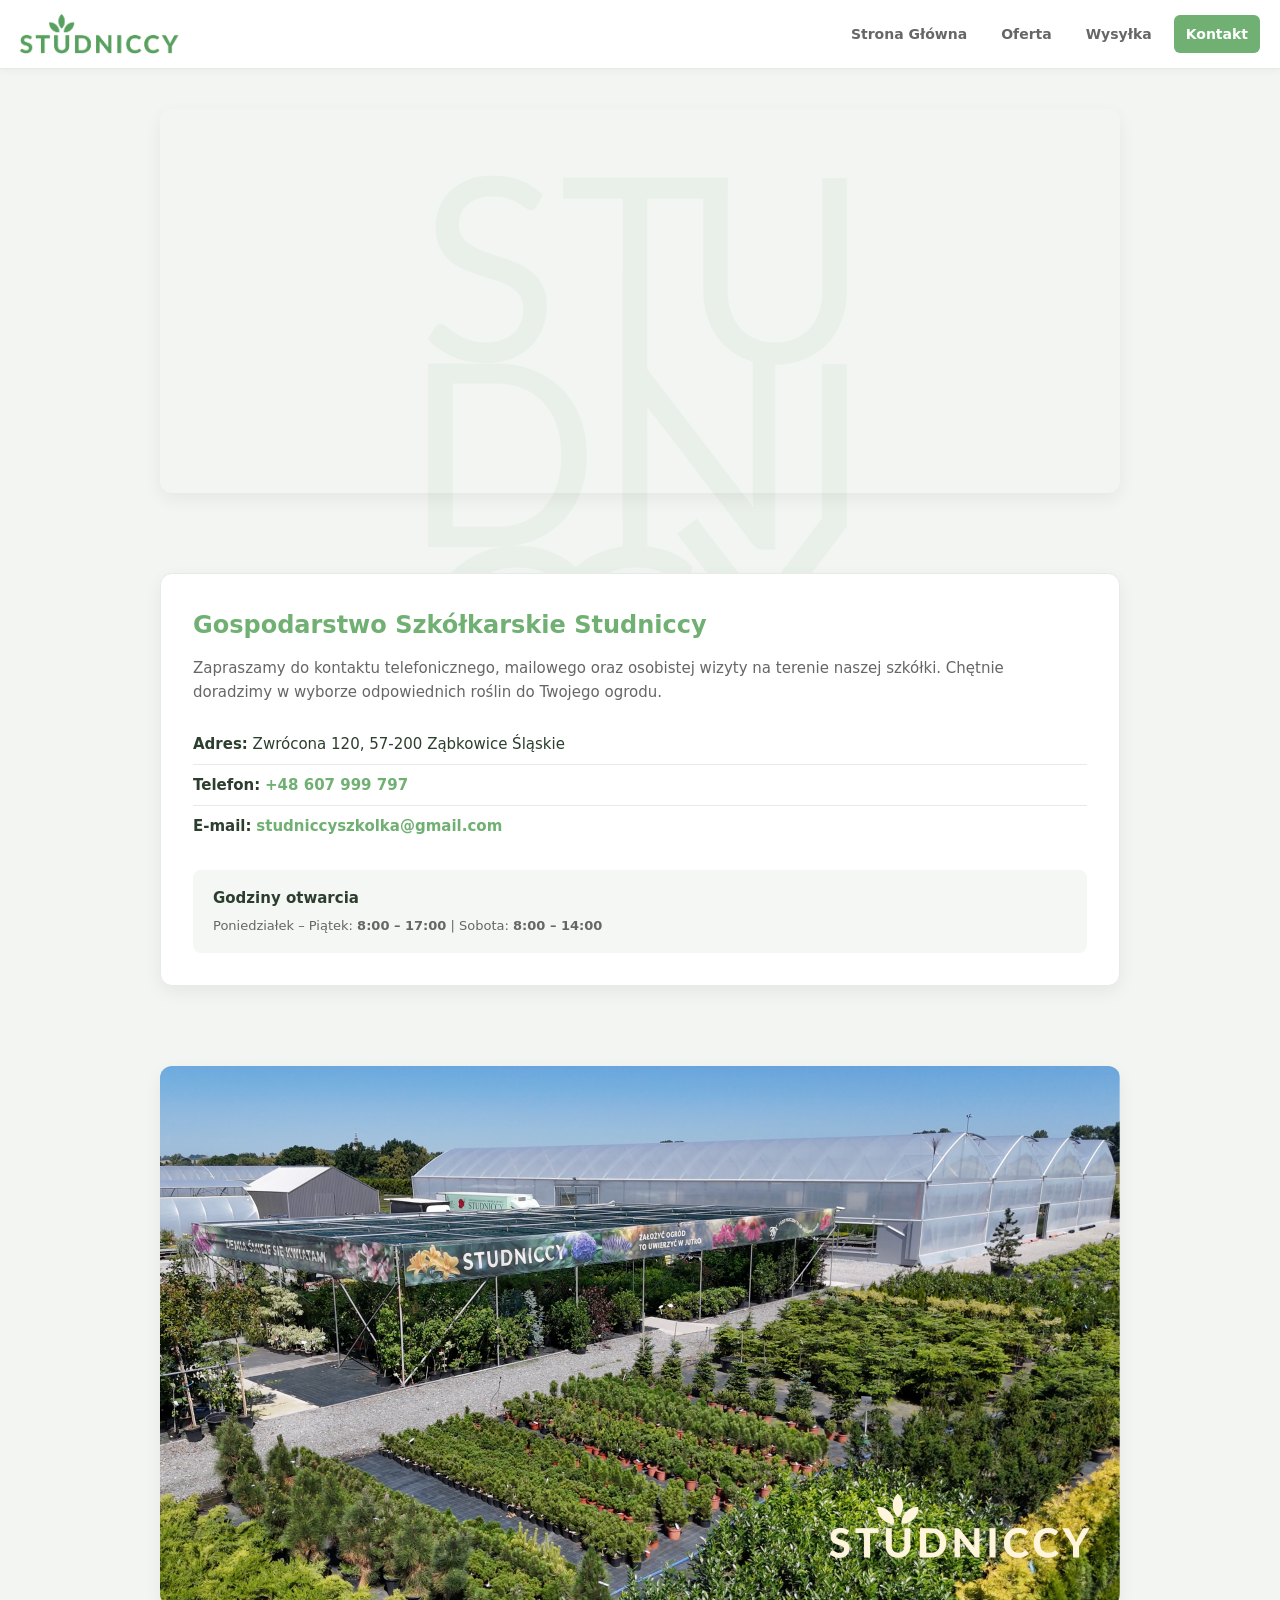
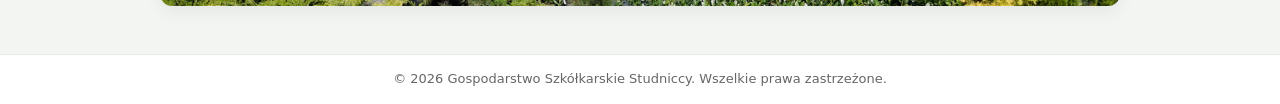
==== kontakt.html @ 6dc69311 "fajny commit" ====
<!DOCTYPE html>
<html lang="pl">
<head>
    <meta charset="UTF-8">
    <title>Kontakt - Szkółka Roślin Studniccy</title>
    <link rel="stylesheet" href="style.css">
</head>
<body>

    <div class="bg-watermark"></div>

    <header class="navbar">
        <a href="index.html" class="logo">
    <img src="zdjecia/logo.png" alt="Szkółka Studniccy">
</a>
        <nav class="nav-links">
            <a href="index.html">Strona Główna</a>
            <a href="oferta.html">Oferta</a>
            <a href="wysylka.html">Wysyłka</a>
            <a href="kontakt.html" class="active">Kontakt</a>
        </nav>
    </header>

    <section class="map-section">
        <div class="map-container">
            <iframe 
                src="https://www.google.com/maps/embed?pb=!1m18!1m12!1m3!1d2538.0772718160456!2d16.8223629!3d50.6136682!2m3!1f0!2f0!3f0!3m2!1i1024!2i768!4f13.1!3m3!1m2!1s0x470e253109110d3d%3A0x4921ec39b0c9847c!2sStudniccy%20Szk%C3%B3%C5%82ka%20Ro%C5%9Blin!5e0!3m2!1spl!2spl!4v1710000000000!5m2!1spl!2spl" 
                width="100%" 
                height="450" 
                style="border:0;" 
                allowfullscreen="" 
                loading="lazy" 
                referrerpolicy="no-referrer-when-downgrade">
</iframe>
        </div>
    </section>

    <section class="about-section">
    <div class="about-card-wrapper">
        <div class="about-content">
            <h2>Gospodarstwo Szkółkarskie Studniccy</h2>
            <p class="lead-text">
                Zapraszamy do kontaktu telefonicznego, mailowego oraz osobistej wizyty na terenie naszej szkółki. Chętnie doradzimy w wyborze odpowiednich roślin do Twojego ogrodu.
            </p>

            <ul class="contact-list">
                <li>
                    <strong>Adres:</strong> Zwrócona 120, 57-200 Ząbkowice Śląskie
                </li>
                <li>
                    <strong>Telefon:</strong> <a href="tel:+48607999797">+48 607 999 797</a>
                </li>
                <li>
                    <strong>E-mail:</strong> <a href="mailto:studniccyszkolka@gmail.com">studniccyszkolka@gmail.com</a>
                </li>
            </ul>

            <div class="opening-hours">
                <h3>Godziny otwarcia</h3>
                <p>Poniedziałek – Piątek: <strong>8:00 – 17:00</strong> | Sobota: <strong>8:00 – 14:00</strong></p>
            </div>
        </div>
    </div>
</section>

    <section class="company-photo-section">
        <div class="company-photo-card">
            <img src="zdjecia/2.png" alt="Wejście do Szkółki Roślin Studniccy">
        </div>
    </section>

    <footer class="footer">
        <p>&copy; 2026 Gospodarstwo Szkółkarskie Studniccy. Wszelkie prawa zastrzeżone.</p>
    </footer>

</body>
</html>
---- style.css ----
:root {
    --primary-color: #70B072;
    --primary-hover: #5A9B5C;
    --bg-cozy: #F2F5F2;
    --card-bg: #FFFFFF;
    --text-color: #2C3E2E;
    --text-muted: #666666;
    --border-radius: 12px;
    --shadow-sm: 0 2px 8px rgba(0, 0, 0, 0.04);
    --shadow-md: 0 6px 18px rgba(0, 0, 0, 0.06);
}

* {
    box-sizing: border-box;
    margin: 0;
    padding: 0;
}

body {
    font-family: 'Segoe UI', system-ui, -apple-system, sans-serif;
    background-color: var(--bg-cozy);
    color: var(--text-color);
    line-height: 1.6;
    display: flex;
    flex-direction: column;
    min-height: 100vh;
    position: relative;
}

.bg-watermark {
    position: fixed;
    top: 50%;
    left: 50%;
    transform: translate(-50%, -50%);
    width: 800px; 
    height: 800px;
    background-image: url('zdjecia/logotlo.png');
    background-repeat: no-repeat;
    background-position: center;
    background-size: contain;
    opacity: 0.05;
    pointer-events: none;
    z-index: -1;
}

.navbar {
    background-color: var(--card-bg);
    border-bottom: 1px solid #E5EBE5;
    padding: 14px 20px;
    display: flex;
    justify-content: space-between;
    align-items: center; 
    top: 0;
    z-index: 1000;
    box-shadow: var(--shadow-sm);
    width: 100%;
}

.logo {
    display: flex;
    align-items: center; 
    text-decoration: none;
    font-size: 18px;
    font-weight: 800;
    color: var(--primary-color);
    letter-spacing: 1px;
}

.logo img {
    height: 40px; 
    width: auto;
    display: block;
}

.nav-links {
    display: flex;
    align-items: center;
    gap: 10px;
}

.nav-links a {
    text-decoration: none;
    color: var(--text-muted);
    font-weight: 600;
    font-size: 14px;
    padding: 8px 12px;
    border-radius: 6px;
    transition: all 0.2s ease;
}

.nav-links a:hover {
    color: var(--primary-color);
    background-color: #EBF4EC;
}

.nav-links a.active {
    color: var(--card-bg);
    background-color: var(--primary-color);
}

.hero-video {
    max-width: 100%;
    margin: 0;
    padding: 0;
    width: 100%;
}

.video-container {
    position: relative;
    padding-bottom: 56.25%;
    height: 0;
    overflow: hidden;
    border-radius: 0;
    box-shadow: var(--shadow-md);
}

.video-container iframe {
    position: absolute;
    top: 0;
    left: 0;
    width: 100%;
    height: 100%;
    border: none;
}

.about-section, .shipping-section, .gallery-section, .info-section, .offer-section, .map-section, .company-photo-section {
    max-width: 1000px;
    margin: 40px auto;
    padding: 0 20px;
    width: 100%;
}

.about-card-wrapper {
    background: var(--card-bg);
    border-radius: var(--border-radius);
    border: 1px solid #E5EBE5;
    box-shadow: var(--shadow-md);
    display: flex;
    gap: 32px;
    padding: 32px;
    align-items: center;
}

.about-image {
    flex: 0 0 40%;
    border-radius: 8px;
    overflow: hidden;
}

.about-image img {
    width: 100%;
    height: 100%;
    max-height: 320px;
    object-fit: cover;
    object-position: center; 
    display: block;
    border-radius: 8px;
}

.about-content, .about-text {
    flex: 1;
    display: flex;
    flex-direction: column;
}

.about-content h2, .about-text h2, .gallery-section h2, .offer-section h2 {
    color: var(--primary-color);
    font-size: 24px;
    margin-bottom: 12px;
}

.lead-text {
    font-size: 15px;
    line-height: 1.6;
    color: var(--text-muted);
    margin-bottom: 20px;
}

.about-grid {
    display: grid;
    grid-template-columns: 1fr 1fr;
    gap: 16px;
    margin-bottom: 24px;
}

.about-card {
    background: #F9FBF9;
    padding: 16px;
    border-radius: 8px;
    border: 1px solid #E5EBE5;
}

.about-card h3 {
    margin-top: 0;
    font-size: 15px;
    color: var(--text-color);
    margin-bottom: 6px;
}

.about-card p {
    margin: 0;
    color: var(--text-muted);
    font-size: 13px;
    line-height: 1.5;
}

.opening-hours {
    background: #F4F7F4;
    padding: 16px 20px;
    border-radius: 8px;
}

.opening-hours h3 {
    margin: 0 0 6px 0;
    font-size: 15px;
    color: var(--text-color);
}

.opening-hours p {
    margin: 0;
    font-size: 13px;
    color: var(--text-muted);
}

.shipping-grid {
    display: grid;
    grid-template-columns: repeat(3, 1fr);
    gap: 20px;
    margin-top: 30px;
}

.shipping-card {
    background: var(--card-bg);
    padding: 24px 20px;
    border-radius: var(--border-radius);
    border: 1px solid #E5EBE5;
    box-shadow: var(--shadow-md);
    text-align: center;
}

.shipping-card h3 {
    font-size: 16px;
    color: var(--primary-color);
    margin-bottom: 10px;
}

.shipping-card p {
    margin: 0;
    color: var(--text-muted);
    font-size: 13.5px;
    line-height: 1.5;
}

.shipping-footer-grid {
    display: grid;
    grid-template-columns: 1fr 1fr;
    gap: 20px;
    margin-top: 30px;
}

.piorin-box, .note-box {
    background: var(--card-bg);
    padding: 22px 24px;
    border-radius: var(--border-radius);
    box-shadow: var(--shadow-md);
    border: 1px solid #E5EBE5;
}

.piorin-box h4, .note-box h4 {
    margin: 0 0 8px 0;
    font-size: 15px;
    color: var(--text-color);
}

.piorin-box p, .note-box p {
    margin: 0;
    font-size: 13.5px;
    color: var(--text-muted);
    line-height: 1.5;
}

.gallery-grid {
    display: grid;
    grid-template-columns: repeat(auto-fill, minmax(220px, 1fr));
    gap: 16px;
}

.gallery-grid a[data-fancybox] {
    display: block;
    position: relative;
    width: 100%;
    aspect-ratio: 4 / 3; 
    overflow: hidden;
    border-radius: var(--border-radius);
    box-shadow: var(--shadow-sm);
    background-color: #EBF4EC;
    cursor: pointer;
}

.gallery-grid a[data-fancybox] img {
    width: 100%;
    height: 100%;
    object-fit: cover; 
    display: block;
    border-radius: 0; 
    transition: transform 0.3s ease, filter 0.3s ease;
}

.gallery-grid a[data-fancybox]:hover img {
    transform: scale(1.06);
    filter: brightness(1.03);
}

.info-grid {
    display: grid;
    grid-template-columns: repeat(3, 1fr);
    gap: 20px;
}

.info-card {
    background-color: var(--card-bg);
    padding: 24px 20px;
    border-radius: var(--border-radius);
    box-shadow: var(--shadow-md);
    text-align: center;
}

.info-card h3 {
    color: var(--primary-color);
    margin-bottom: 8px;
}

.offer-desc {
    margin-bottom: 20px;
    color: var(--text-muted);
}

.category-buttons {
    display: flex;
    gap: 10px;
    margin-bottom: 20px;
}

.category-btn {
    background-color: var(--card-bg);
    color: var(--primary-color);
    border: 1px solid var(--primary-color);
    padding: 8px 20px;
    border-radius: 8px;
    font-weight: 600;
    font-size: 14px;
    cursor: pointer;
    transition: all 0.2s ease;
}

.category-btn.active,
.category-btn:hover {
    background-color: var(--primary-color);
    color: #FFFFFF;
}

.table-container {
    background-color: var(--card-bg);
    border-radius: var(--border-radius);
    box-shadow: var(--shadow-md);
    overflow: hidden;
}

.offer-table {
    width: 100%;
    border-collapse: collapse;
    text-align: left;
}

.offer-table th {
    background-color: var(--primary-color);
    color: #FFFFFF;
    padding: 14px 18px;
    font-weight: 600;
    font-size: 14px;
}

.offer-table td {
    padding: 14px 18px;
    border-bottom: 1px solid #F0F4F0;
    font-size: 14px;
}

.offer-table tbody tr:nth-child(even) {
    background-color: #FBFDFB;
}

.map-container {
    position: relative;
    padding-bottom: 40%;
    height: 0;
    overflow: hidden;
    border-radius: var(--border-radius);
    box-shadow: var(--shadow-md);
}

.map-container iframe {
    position: absolute;
    top: 0;
    left: 0;
    width: 100%;
    height: 100%;
    border: none;
}

.company-photo-card img {
    width: 100%;
    height: auto;
    object-fit: cover;
    border-radius: var(--border-radius);
    box-shadow: var(--shadow-md);
    overflow: hidden;
}

.allegro-section {
    max-width: 1000px;
    margin: 30px auto 0 auto;
    padding: 0 20px;
    width: 100%;
}

.allegro-card {
    background-color: var(--card-bg);
    border: 1px solid #E2EDE2;
    padding: 35px 20px;
    border-radius: var(--border-radius);
    box-shadow: var(--shadow-md);
    display: flex;
    flex-direction: column;
    align-items: center;
    text-align: center;
}

.allegro-card h2 {
    color: var(--primary-color);
    margin-bottom: 10px;
    font-size: 22px;
}

.allegro-card p {
    margin-bottom: 20px;
    color: var(--text-muted);
    max-width: 600px;
    font-size: 14px;
}

.allegro-btn {
    display: inline-block;
    margin: 0 auto;
    background-color: #FF5A00;
    color: #FFFFFF;
    padding: 14px 32px;
    text-decoration: none;
    font-weight: 700;
    font-size: 15px;
    border-radius: 8px;
    box-shadow: 0 4px 12px rgba(255, 90, 0, 0.2);
    transition: all 0.2s ease;
}

.allegro-btn:hover {
    background-color: #E04F00;
    transform: translateY(-2px);
}

.contact-list {
    list-style: none;
    padding: 0;
    margin: 0 0 24px 0;
}

.contact-list li {
    font-size: 15px;
    color: var(--text-color);
    padding: 8px 0;
    border-bottom: 1px solid #E5EBE5;
}

.contact-list li:last-child {
    border-bottom: none;
}

.contact-list a {
    color: var(--primary-color);
    text-decoration: none;
    font-weight: 600;
}

.contact-list a:hover {
    text-decoration: underline;
}

.footer {
    margin-top: auto;
    text-align: center;
    padding: 14px 20px;
    background-color: var(--card-bg);
    border-top: 1px solid #E5EBE5;
    color: var(--text-muted);
    font-size: 13px;
}

@media (max-width: 850px) {
    .about-card-wrapper {
        flex-direction: column;
        padding: 20px;
    }

    .about-image {
        width: 100%;
        max-height: 280px;
    }

    .about-grid, .shipping-grid, .shipping-footer-grid, .info-grid {
        grid-template-columns: 1fr;
    }
}
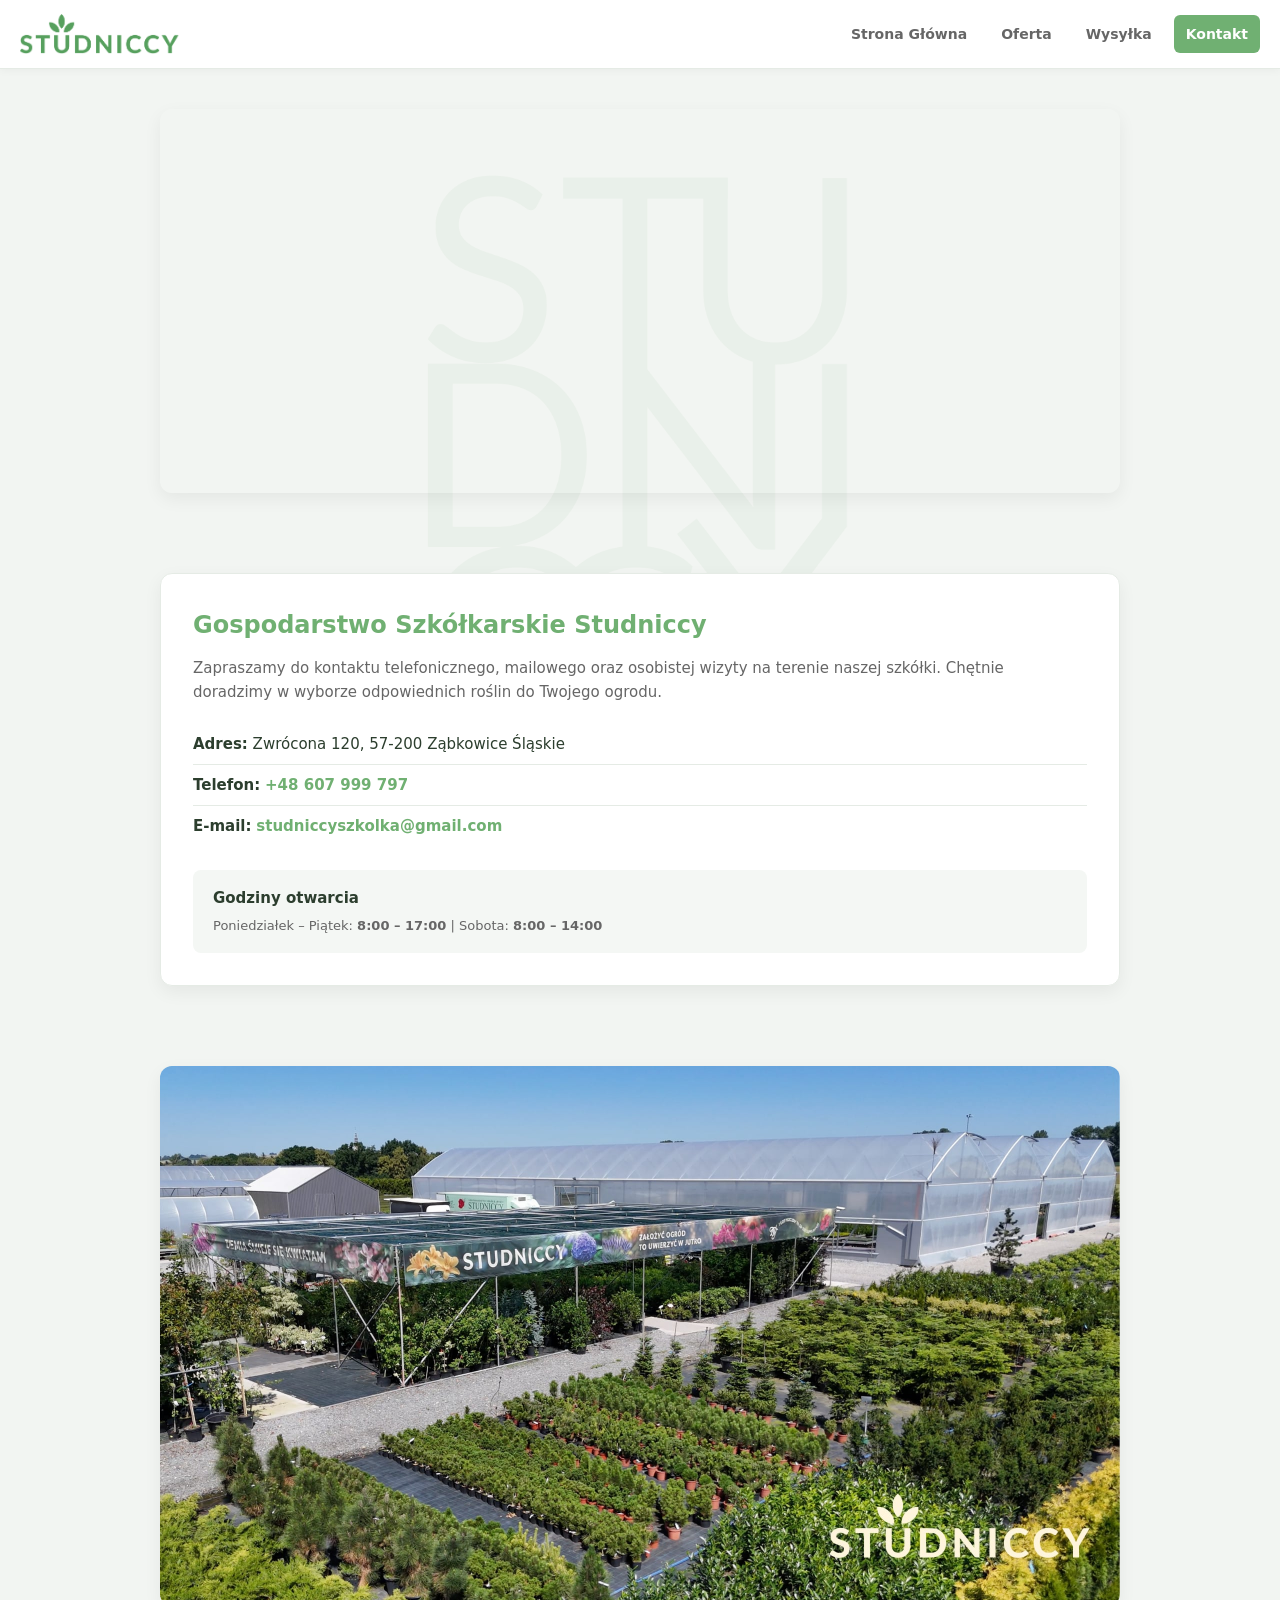
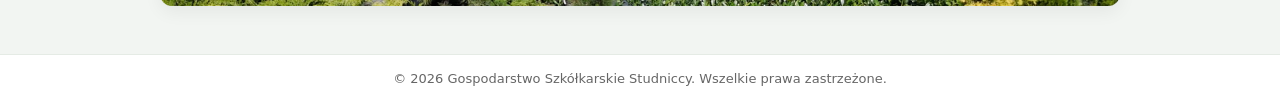
==== commit 4086cefc: "zmiany na telefon" ====
--- a/kontakt.html
+++ b/kontakt.html
@@ -4,6 +4,7 @@
     <meta charset="UTF-8">
     <title>Kontakt - Szkółka Roślin Studniccy</title>
     <link rel="stylesheet" href="style.css">
+    <meta name="viewport" content="width=device-width, initial-scale=1.0">    
 </head>
 <body>
 
@@ -65,7 +66,7 @@
 
     <section class="company-photo-section">
         <div class="company-photo-card">
-            <img src="zdjecia/2.png" alt="Wejście do Szkółki Roślin Studniccy">
+            <img src="zdjecia/16.jpg" alt="Wejście do Szkółki Roślin Studniccy">
         </div>
     </section>
 
--- a/style.css
+++ b/style.css
@@ -32,7 +32,7 @@
     top: 50%;
     left: 50%;
     transform: translate(-50%, -50%);
-    width: 800px; 
+    width: 800px;
     height: 800px;
     background-image: url('zdjecia/logotlo.png');
     background-repeat: no-repeat;
@@ -49,7 +49,7 @@
     padding: 14px 20px;
     display: flex;
     justify-content: space-between;
-    align-items: center; 
+    align-items: center;
     top: 0;
     z-index: 1000;
     box-shadow: var(--shadow-sm);
@@ -58,7 +58,7 @@
 
 .logo {
     display: flex;
-    align-items: center; 
+    align-items: center;
     text-decoration: none;
     font-size: 18px;
     font-weight: 800;
@@ -67,7 +67,7 @@
 }
 
 .logo img {
-    height: 40px; 
+    height: 40px;
     width: auto;
     display: block;
 }
@@ -123,7 +123,13 @@
     border: none;
 }
 
-.about-section, .shipping-section, .gallery-section, .info-section, .offer-section, .map-section, .company-photo-section {
+.about-section,
+.shipping-section,
+.gallery-section,
+.info-section,
+.offer-section,
+.map-section,
+.company-photo-section {
     max-width: 1000px;
     margin: 40px auto;
     padding: 0 20px;
@@ -152,18 +158,22 @@
     height: 100%;
     max-height: 320px;
     object-fit: cover;
-    object-position: center; 
+    object-position: center;
     display: block;
     border-radius: 8px;
 }
 
-.about-content, .about-text {
+.about-content,
+.about-text {
     flex: 1;
     display: flex;
     flex-direction: column;
 }
 
-.about-content h2, .about-text h2, .gallery-section h2, .offer-section h2 {
+.about-content h2,
+.about-text h2,
+.gallery-section h2,
+.offer-section h2 {
     color: var(--primary-color);
     font-size: 24px;
     margin-bottom: 12px;
@@ -258,7 +268,8 @@
     margin-top: 30px;
 }
 
-.piorin-box, .note-box {
+.piorin-box,
+.note-box {
     background: var(--card-bg);
     padding: 22px 24px;
     border-radius: var(--border-radius);
@@ -266,13 +277,15 @@
     border: 1px solid #E5EBE5;
 }
 
-.piorin-box h4, .note-box h4 {
+.piorin-box h4,
+.note-box h4 {
     margin: 0 0 8px 0;
     font-size: 15px;
     color: var(--text-color);
 }
 
-.piorin-box p, .note-box p {
+.piorin-box p,
+.note-box p {
     margin: 0;
     font-size: 13.5px;
     color: var(--text-muted);
@@ -289,7 +302,7 @@
     display: block;
     position: relative;
     width: 100%;
-    aspect-ratio: 4 / 3; 
+    aspect-ratio: 4 / 3;
     overflow: hidden;
     border-radius: var(--border-radius);
     box-shadow: var(--shadow-sm);
@@ -300,9 +313,9 @@
 .gallery-grid a[data-fancybox] img {
     width: 100%;
     height: 100%;
-    object-fit: cover; 
+    object-fit: cover;
     display: block;
-    border-radius: 0; 
+    border-radius: 0;
     transition: transform 0.3s ease, filter 0.3s ease;
 }
 
@@ -505,19 +518,40 @@
     font-size: 13px;
 }
 
+/* Wklej na samym dole pliku style.css */
 @media (max-width: 850px) {
+    .navbar {
+        flex-direction: column !important;
+        gap: 15px !important;
+        padding: 15px !important;
+    }
+
+    .nav-links {
+        flex-direction: column !important;
+        width: 100% !important;
+        gap: 8px !important;
+    }
+
+    .nav-links a {
+        width: 100% !important;
+        text-align: center !important;
+    }
+
+    .about-grid {
+        grid-template-columns: 1fr !important;
+    }
+
+    .gallery-grid {
+        grid-template-columns: 1fr !important;
+    }
+
+    .shipping-grid,
+    .shipping-footer-grid,
+    .info-grid {
+        grid-template-columns: 1fr !important;
+    }
+
     .about-card-wrapper {
-        flex-direction: column;
-        padding: 20px;
-    }
-
-    .about-image {
-        width: 100%;
-        max-height: 280px;
-    }
-
-    .about-grid, .shipping-grid, .shipping-footer-grid, .info-grid {
-        grid-template-columns: 1fr;
-    }
-}
-
+        flex-direction: column !important;
+    }
+}
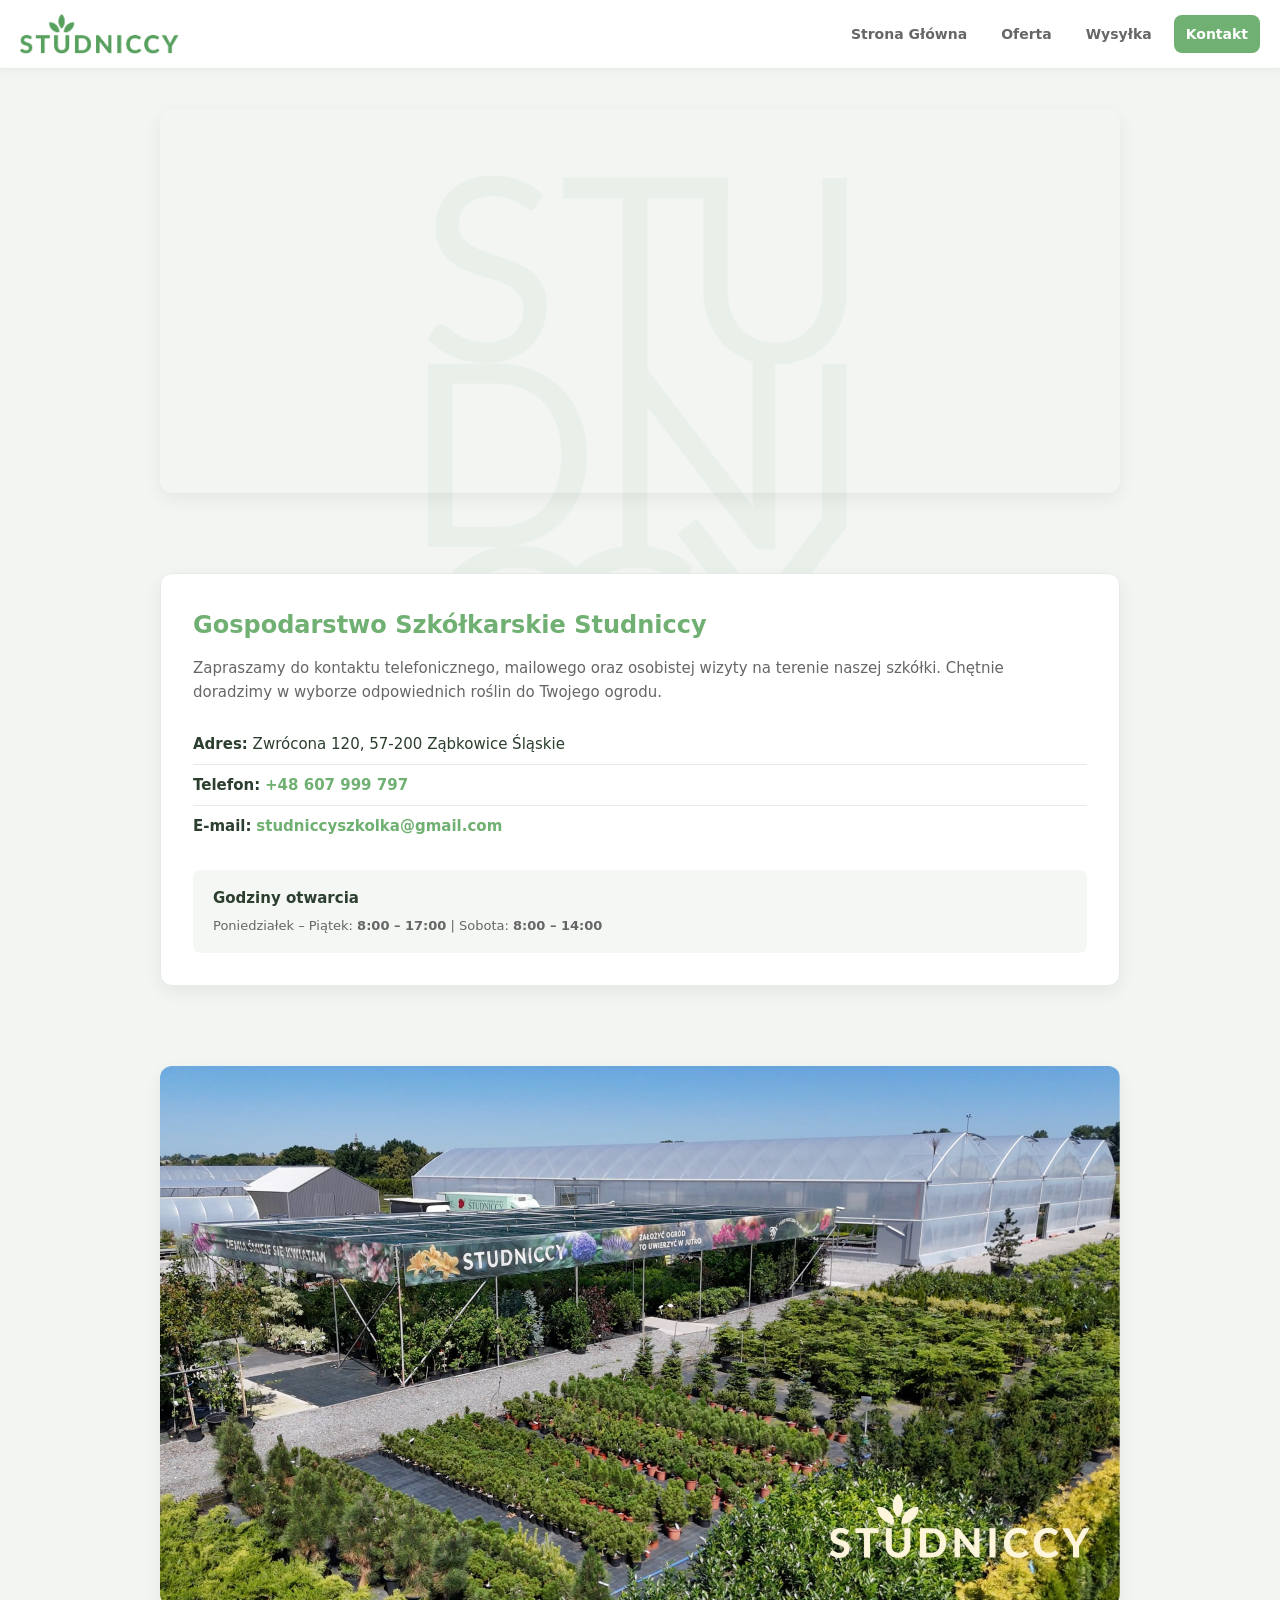
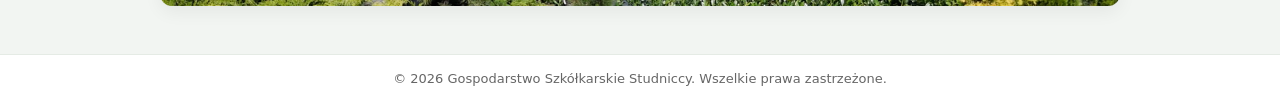
==== commit 57874b96: "Zmiana jezyka" ====
--- a/kontakt.html
+++ b/kontakt.html
@@ -5,22 +5,30 @@
     <title>Kontakt - Szkółka Roślin Studniccy</title>
     <link rel="stylesheet" href="style.css">
     <meta name="viewport" content="width=device-width, initial-scale=1.0">    
+    <link rel="icon" type="image/png" href="zdjecia/logomini.png">
 </head>
 <body>
 
     <div class="bg-watermark"></div>
 
-    <header class="navbar">
-        <a href="index.html" class="logo">
-    <img src="zdjecia/logo.png" alt="Szkółka Studniccy">
-</a>
-        <nav class="nav-links">
-            <a href="index.html">Strona Główna</a>
-            <a href="oferta.html">Oferta</a>
-            <a href="wysylka.html">Wysyłka</a>
-            <a href="kontakt.html" class="active">Kontakt</a>
-        </nav>
-    </header>
+   <header class="navbar">
+    <a href="index.html" class="logo">
+        <img src="zdjecia/logo.png" alt="Szkółka Studniccy">
+    </a>
+
+    <button class="burger-menu" id="burgerBtn" aria-label="Otwórz menu">
+        <span></span>
+        <span></span>
+        <span></span>
+    </button>
+
+    <nav class="nav-links" id="navLinks">
+        <a href="index.html">Strona Główna</a>
+        <a href="oferta.html">Oferta</a>
+        <a href="wysylka.html">Wysyłka</a>
+        <a href="kontakt.html" class="active">Kontakt</a>
+    </nav>
+</header>
 
     <section class="map-section">
         <div class="map-container">
@@ -66,7 +74,7 @@
 
     <section class="company-photo-section">
         <div class="company-photo-card">
-            <img src="zdjecia/16.jpg" alt="Wejście do Szkółki Roślin Studniccy">
+            <img src="zdjecia/Mini/16.jpg" alt="Wejście do Szkółki Roślin Studniccy">
         </div>
     </section>
 
@@ -74,5 +82,20 @@
         <p>&copy; 2026 Gospodarstwo Szkółkarskie Studniccy. Wszelkie prawa zastrzeżone.</p>
     </footer>
 
+    <script>
+    const burgerBtn = document.getElementById('burgerBtn');
+    const navLinks = document.getElementById('navLinks');
+
+    burgerBtn.addEventListener('click', () => {
+        navLinks.classList.toggle('active');
+    });
+
+    document.querySelectorAll('.nav-links a').forEach(link => {
+        link.addEventListener('click', () => {
+            navLinks.classList.remove('active');
+        });
+    });
+</script>
+
 </body>
 </html>
--- a/style.css
+++ b/style.css
@@ -25,6 +25,7 @@
     flex-direction: column;
     min-height: 100vh;
     position: relative;
+    top: 0px !important;
 }
 
 .bg-watermark {
@@ -50,10 +51,10 @@
     display: flex;
     justify-content: space-between;
     align-items: center;
-    top: 0;
+    width: 100%;
+    position: relative;
     z-index: 1000;
     box-shadow: var(--shadow-sm);
-    width: 100%;
 }
 
 .logo {
@@ -72,10 +73,38 @@
     display: block;
 }
 
+.nav-right {
+    display: flex;
+    align-items: center;
+    gap: 15px;
+}
+
+.burger-menu {
+    display: none;
+    flex-direction: column;
+    justify-content: space-around;
+    width: 30px;
+    height: 25px;
+    background: transparent;
+    border: none;
+    cursor: pointer;
+    padding: 0;
+    z-index: 1001;
+}
+
+.burger-menu span {
+    width: 100%;
+    height: 3px;
+    background-color: var(--primary-color);
+    border-radius: 2px;
+    transition: all 0.3s ease;
+}
+
 .nav-links {
     display: flex;
     align-items: center;
     gap: 10px;
+    margin-left: auto;
 }
 
 .nav-links a {
@@ -84,7 +113,7 @@
     font-weight: 600;
     font-size: 14px;
     padding: 8px 12px;
-    border-radius: 6px;
+    border-radius: 8px;
     transition: all 0.2s ease;
 }
 
@@ -98,29 +127,55 @@
     background-color: var(--primary-color);
 }
 
+/* Widżet Google Translate */
+#google_translate_element {
+    display: inline-block !important;
+    margin-left: 5px;
+}
+
+.goog-te-gadget {
+    font-size: 0px !important;
+    color: transparent !important;
+}
+
+.goog-te-gadget .goog-te-combo {
+    padding: 6px 10px;
+    border-radius: 8px;
+    border: 1px solid var(--primary-color);
+    color: var(--text-color);
+    background-color: var(--card-bg);
+    font-size: 13px;
+    font-weight: 600;
+    cursor: pointer;
+    outline: none;
+}
+
+.goog-te-banner-frame.skiptranslate {
+    display: none !important;
+}
+
 .hero-video {
-    max-width: 100%;
-    margin: 0;
-    padding: 0;
-    width: 100%;
+    position: relative;
+    width: 100%;
+    height: 60vh;
+    min-height: 250px;
+    overflow: hidden;
+    background-color: #000;
 }
 
 .video-container {
-    position: relative;
-    padding-bottom: 56.25%;
-    height: 0;
-    overflow: hidden;
-    border-radius: 0;
-    box-shadow: var(--shadow-md);
-}
-
-.video-container iframe {
     position: absolute;
     top: 0;
     left: 0;
     width: 100%;
     height: 100%;
-    border: none;
+}
+
+.bg-video {
+    width: 100%;
+    height: 100%;
+    object-fit: cover;
+    display: block;
 }
 
 .about-section,
@@ -518,33 +573,51 @@
     font-size: 13px;
 }
 
-/* Wklej na samym dole pliku style.css */
 @media (max-width: 850px) {
     .navbar {
+        position: relative !important;
+        display: flex !important;
+        justify-content: space-between !important;
+        align-items: center !important;
+        padding: 10px 20px !important;
+        z-index: 1000;
+    }
+
+    .burger-menu {
+        display: flex !important;
+    }
+
+    .nav-links {
+        display: none;
+        position: absolute !important;
+        top: 100% !important;
+        left: 0 !important;
+        width: 100% !important;
+        background-color: #ffffff !important;
         flex-direction: column !important;
-        gap: 15px !important;
-        padding: 15px !important;
-    }
-
-    .nav-links {
-        flex-direction: column !important;
-        width: 100% !important;
-        gap: 8px !important;
+        padding: 15px 0 !important;
+        box-shadow: 0px 10px 15px rgba(0, 0, 0, 0.1) !important;
+        z-index: 1001 !important;
+        margin-left: 0 !important;
+        align-items: center !important;
+    }
+
+    .nav-links.active {
+        display: flex !important;
     }
 
     .nav-links a {
         width: 100% !important;
         text-align: center !important;
-    }
-
-    .about-grid {
-        grid-template-columns: 1fr !important;
-    }
-
-    .gallery-grid {
-        grid-template-columns: 1fr !important;
-    }
-
+        padding: 12px 0 !important;
+    }
+
+    #google_translate_element {
+        margin: 10px 0 0 0 !important;
+    }
+
+    .about-grid,
+    .gallery-grid,
     .shipping-grid,
     .shipping-footer-grid,
     .info-grid {
@@ -554,4 +627,9 @@
     .about-card-wrapper {
         flex-direction: column !important;
     }
+
+    .hero-video {
+        height: 40vh !important;
+        min-height: 250px !important;
+    }
 }
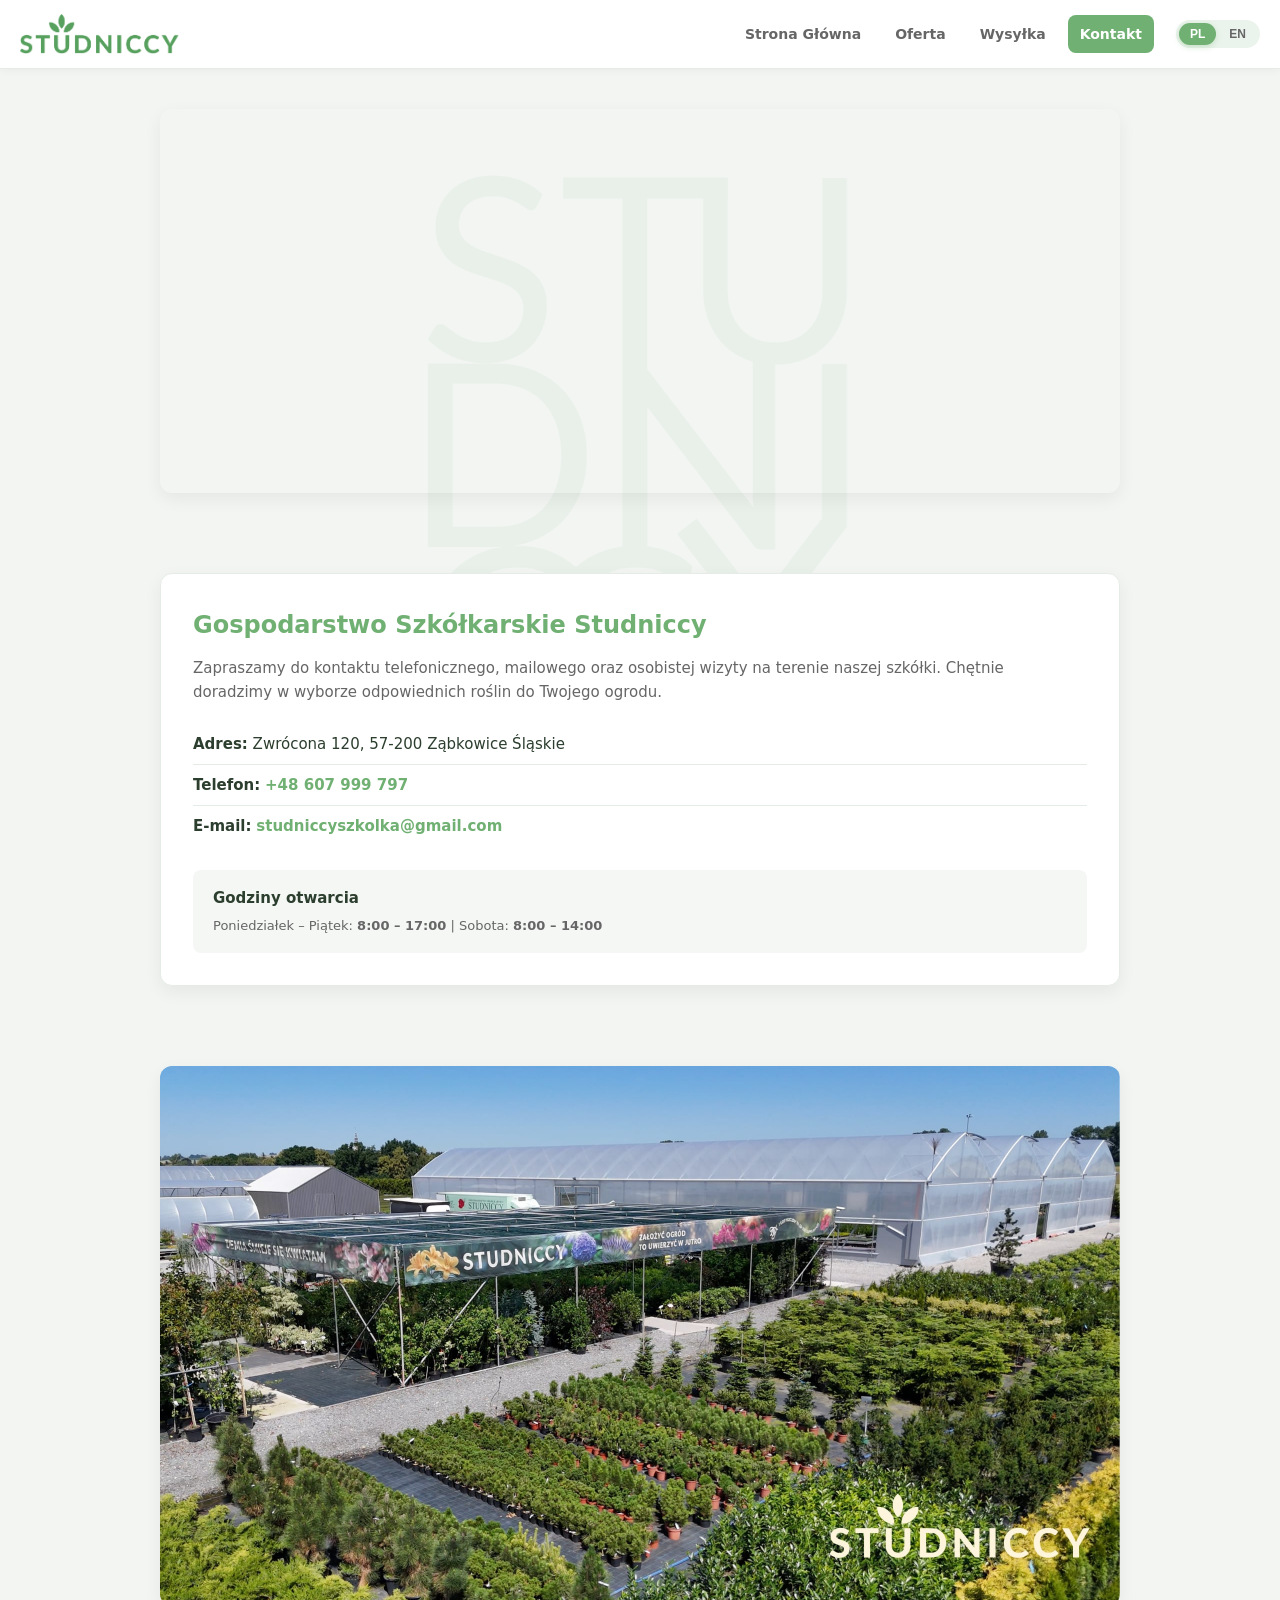
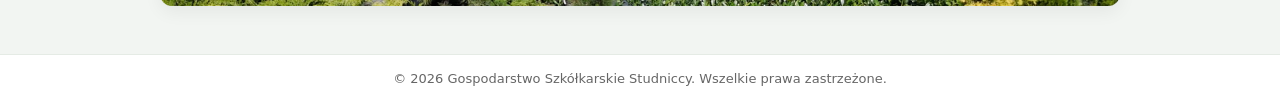
==== commit 3c42ec75: "Zmiana jezyka v3" ====
--- a/kontakt.html
+++ b/kontakt.html
@@ -1,76 +1,82 @@
 <!DOCTYPE html>
 <html lang="pl">
+
 <head>
     <meta charset="UTF-8">
     <title>Kontakt - Szkółka Roślin Studniccy</title>
     <link rel="stylesheet" href="style.css">
-    <meta name="viewport" content="width=device-width, initial-scale=1.0">    
+    <meta name="viewport" content="width=device-width, initial-scale=1.0">
     <link rel="icon" type="image/png" href="zdjecia/logomini.png">
 </head>
+
 <body>
 
     <div class="bg-watermark"></div>
 
-   <header class="navbar">
-    <a href="index.html" class="logo">
-        <img src="zdjecia/logo.png" alt="Szkółka Studniccy">
-    </a>
+    <header class="navbar">
+        <a href="index.html" class="logo">
+            <img src="zdjecia/logo.png" alt="Szkółka Studniccy">
+        </a>
 
-    <button class="burger-menu" id="burgerBtn" aria-label="Otwórz menu">
-        <span></span>
-        <span></span>
-        <span></span>
-    </button>
+        <nav class="nav-links" id="nav-links">
+            <a href="index.html">Strona Główna</a>
+            <a href="oferta.html">Oferta</a>
+            <a href="wysylka.html">Wysyłka</a>
+            <a href="kontakt.html" class="active">Kontakt</a>
+            <div class="lang-switch notranslate">
+    <button type="button" class="lang-btn active notranslate" id="btn-pl" onclick="changeLanguage('pl')">PL</button>
+    <button type="button" class="lang-btn notranslate" id="btn-en" onclick="changeLanguage('en')">EN</button>
+</div>
+            <div id="google_translate_element" style="display:none !important;"></div>
+        </nav>
 
-    <nav class="nav-links" id="navLinks">
-        <a href="index.html">Strona Główna</a>
-        <a href="oferta.html">Oferta</a>
-        <a href="wysylka.html">Wysyłka</a>
-        <a href="kontakt.html" class="active">Kontakt</a>
-    </nav>
-</header>
+        <div class="nav-right">
+            <button class="burger-menu" id="burger-btn" aria-label="Otwórz menu">
+                <span></span>
+                <span></span>
+                <span></span>
+            </button>
+        </div>
+    </header>
 
     <section class="map-section">
         <div class="map-container">
-            <iframe 
-                src="https://www.google.com/maps/embed?pb=!1m18!1m12!1m3!1d2538.0772718160456!2d16.8223629!3d50.6136682!2m3!1f0!2f0!3f0!3m2!1i1024!2i768!4f13.1!3m3!1m2!1s0x470e253109110d3d%3A0x4921ec39b0c9847c!2sStudniccy%20Szk%C3%B3%C5%82ka%20Ro%C5%9Blin!5e0!3m2!1spl!2spl!4v1710000000000!5m2!1spl!2spl" 
-                width="100%" 
-                height="450" 
-                style="border:0;" 
-                allowfullscreen="" 
-                loading="lazy" 
+            <iframe
+                src="https://www.google.com/maps/embed?pb=!1m18!1m12!1m3!1d2538.0772718160456!2d16.8223629!3d50.6136682!2m3!1f0!2f0!3f0!3m2!1i1024!2i768!4f13.1!3m3!1m2!1s0x470e253109110d3d%3A0x4921ec39b0c9847c!2sStudniccy%20Szk%C3%B3%C5%82ka%20Ro%C5%9Blin!5e0!3m2!1spl!2spl!4v1710000000000!5m2!1spl!2spl"
+                width="100%" height="450" style="border:0;" allowfullscreen="" loading="lazy"
                 referrerpolicy="no-referrer-when-downgrade">
-</iframe>
+            </iframe>
         </div>
     </section>
 
     <section class="about-section">
-    <div class="about-card-wrapper">
-        <div class="about-content">
-            <h2>Gospodarstwo Szkółkarskie Studniccy</h2>
-            <p class="lead-text">
-                Zapraszamy do kontaktu telefonicznego, mailowego oraz osobistej wizyty na terenie naszej szkółki. Chętnie doradzimy w wyborze odpowiednich roślin do Twojego ogrodu.
-            </p>
+        <div class="about-card-wrapper">
+            <div class="about-content">
+                <h2>Gospodarstwo Szkółkarskie Studniccy</h2>
+                <p class="lead-text">
+                    Zapraszamy do kontaktu telefonicznego, mailowego oraz osobistej wizyty na terenie naszej szkółki.
+                    Chętnie doradzimy w wyborze odpowiednich roślin do Twojego ogrodu.
+                </p>
 
-            <ul class="contact-list">
-                <li>
-                    <strong>Adres:</strong> Zwrócona 120, 57-200 Ząbkowice Śląskie
-                </li>
-                <li>
-                    <strong>Telefon:</strong> <a href="tel:+48607999797">+48 607 999 797</a>
-                </li>
-                <li>
-                    <strong>E-mail:</strong> <a href="mailto:studniccyszkolka@gmail.com">studniccyszkolka@gmail.com</a>
-                </li>
-            </ul>
+                <ul class="contact-list">
+                    <li>
+                        <strong>Adres:</strong> Zwrócona 120, 57-200 Ząbkowice Śląskie
+                    </li>
+                    <li>
+                        <strong>Telefon:</strong> <a href="tel:+48607999797">+48 607 999 797</a>
+                    </li>
+                    <li>
+                        <strong>E-mail:</strong> <a href="mailto:studniccyszkolka@gmail.com">studniccyszkolka@gmail.com</a>
+                    </li>
+                </ul>
 
-            <div class="opening-hours">
-                <h3>Godziny otwarcia</h3>
-                <p>Poniedziałek – Piątek: <strong>8:00 – 17:00</strong> | Sobota: <strong>8:00 – 14:00</strong></p>
+                <div class="opening-hours">
+                    <h3>Godziny otwarcia</h3>
+                    <p>Poniedziałek – Piątek: <strong>8:00 – 17:00</strong> | Sobota: <strong>8:00 – 14:00</strong></p>
+                </div>
             </div>
         </div>
-    </div>
-</section>
+    </section>
 
     <section class="company-photo-section">
         <div class="company-photo-card">
@@ -83,19 +89,45 @@
     </footer>
 
     <script>
-    const burgerBtn = document.getElementById('burgerBtn');
-    const navLinks = document.getElementById('navLinks');
+        // 1. Obsługa menu burgera
+        const burgerBtn = document.getElementById('burger-btn');
+        const navLinks = document.getElementById('nav-links');
 
-    burgerBtn.addEventListener('click', () => {
-        navLinks.classList.toggle('active');
-    });
+        if (burgerBtn && navLinks) {
+            burgerBtn.addEventListener('click', () => {
+                navLinks.classList.toggle('active');
+            });
 
-    document.querySelectorAll('.nav-links a').forEach(link => {
-        link.addEventListener('click', () => {
-            navLinks.classList.remove('active');
-        });
-    });
-</script>
+            document.querySelectorAll('.nav-links a').forEach(link => {
+                link.addEventListener('click', () => {
+                    navLinks.classList.remove('active');
+                });
+            });
+        }
+
+        // 2. Obsługa Google Translate i przycisków PL / EN
+        function googleTranslateElementInit() {
+            new google.translate.TranslateElement({
+                pageLanguage: 'pl',
+                includedLanguages: 'en,pl',
+                autoDisplay: false
+            }, 'google_translate_element');
+        }
+
+        function changeLanguage(langCode) {
+            const select = document.querySelector('.goog-te-combo');
+            if (select) {
+                select.value = langCode;
+                select.dispatchEvent(new Event('change'));
+
+                // Podświetlenie aktywnego przycisku
+                document.querySelectorAll('.lang-btn').forEach(btn => btn.classList.remove('active'));
+                document.getElementById('btn-' + langCode).classList.add('active');
+            }
+        }
+    </script>
+    <script type="text/javascript" src="https://translate.google.com/translate_a/element.js?cb=googleTranslateElementInit"></script>
 
 </body>
+
 </html>
--- a/style.css
+++ b/style.css
@@ -24,8 +24,21 @@
     display: flex;
     flex-direction: column;
     min-height: 100vh;
-    position: relative;
+    position: static !important;
     top: 0px !important;
+}
+
+/* Ukrycie paska i elementów Google Translate */
+.goog-te-banner-frame,
+.goog-te-banner,
+.skiptranslate,
+#google_translate_element {
+    display: none !important;
+}
+
+.goog-text-highlight {
+    background-color: transparent !important;
+    box-shadow: none !important;
 }
 
 .bg-watermark {
@@ -127,31 +140,39 @@
     background-color: var(--primary-color);
 }
 
-/* Widżet Google Translate */
-#google_translate_element {
-    display: inline-block !important;
-    margin-left: 5px;
-}
-
-.goog-te-gadget {
-    font-size: 0px !important;
-    color: transparent !important;
-}
-
-.goog-te-gadget .goog-te-combo {
-    padding: 6px 10px;
-    border-radius: 8px;
-    border: 1px solid var(--primary-color);
-    color: var(--text-color);
-    background-color: var(--card-bg);
-    font-size: 13px;
-    font-weight: 600;
+/* Przełącznik języków PL / EN */
+.lang-switch {
+    display: flex;
+    align-items: center;
+    background-color: #EBF4EC;
+    padding: 3px;
+    border-radius: 20px;
+    margin-left: 12px;
+    gap: 2px;
+}
+
+.lang-btn {
+    background: transparent;
+    border: none;
+    outline: none;
+    color: var(--text-muted);
+    font-size: 12px;
+    font-weight: 700;
+    padding: 5px 11px;
+    border-radius: 16px;
     cursor: pointer;
-    outline: none;
-}
-
-.goog-te-banner-frame.skiptranslate {
-    display: none !important;
+    transition: all 0.2s ease;
+    line-height: 1;
+}
+
+.lang-btn:hover {
+    color: var(--primary-color);
+}
+
+.lang-btn.active {
+    background-color: var(--primary-color);
+    color: #FFFFFF;
+    box-shadow: 0 2px 6px rgba(112, 176, 114, 0.3);
 }
 
 .hero-video {
@@ -612,7 +633,7 @@
         padding: 12px 0 !important;
     }
 
-    #google_translate_element {
+    .lang-switch {
         margin: 10px 0 0 0 !important;
     }
 
